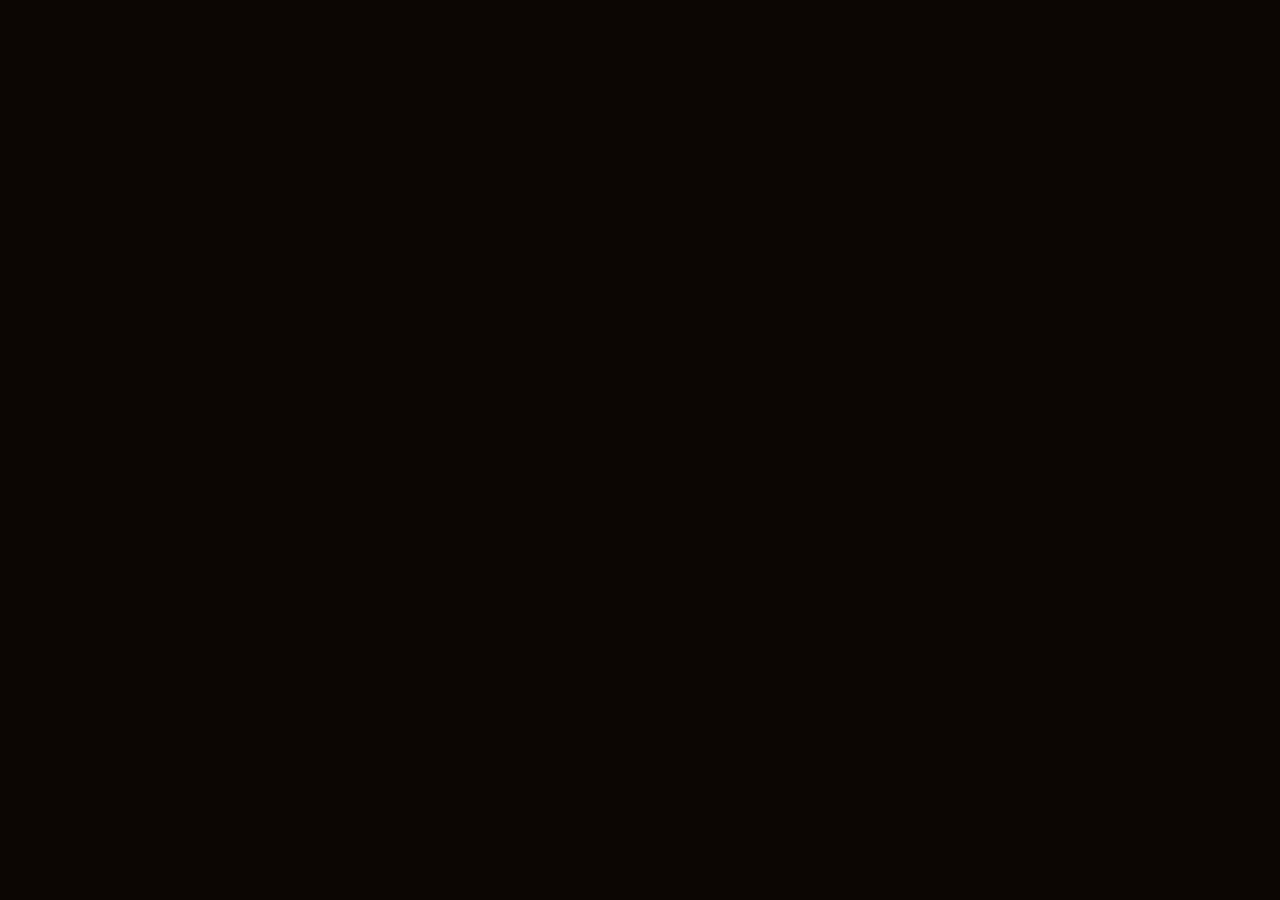
==== index.html @ 9061b219 "Add files via upload" ====
<!doctype html>
<html lang="fr">
<head>
<meta charset="utf-8">
<meta name="viewport" content="width=device-width, initial-scale=1">
<title>Dragon Ball Arena</title>
<link rel="preconnect" href="https://fonts.googleapis.com">
<link rel="preconnect" href="https://fonts.gstatic.com" crossorigin>
<link href="https://fonts.googleapis.com/css2?family=Pixelify+Sans:wght@400..700&family=Silkscreen:wght@400;700&display=swap" rel="stylesheet">
<link rel="icon" href="data:,">
<link rel="stylesheet" href="style.css">
</head>
<body>
<div id="wrap"><canvas id="game" width="960" height="540"></canvas></div>
<script src="js/data.js"></script>
<script src="js/game.js"></script>
</body>
</html>
---- style.css ----
html,body{margin:0;height:100%;background:#0c0603;overflow:hidden}
#wrap{width:100vw;height:100vh;display:flex;align-items:center;justify-content:center;background:#0c0603}
#game{width:min(100vw,calc(100vh*16/9));height:auto;aspect-ratio:16/9;image-rendering:pixelated;image-rendering:crisp-edges;display:block;outline:none}
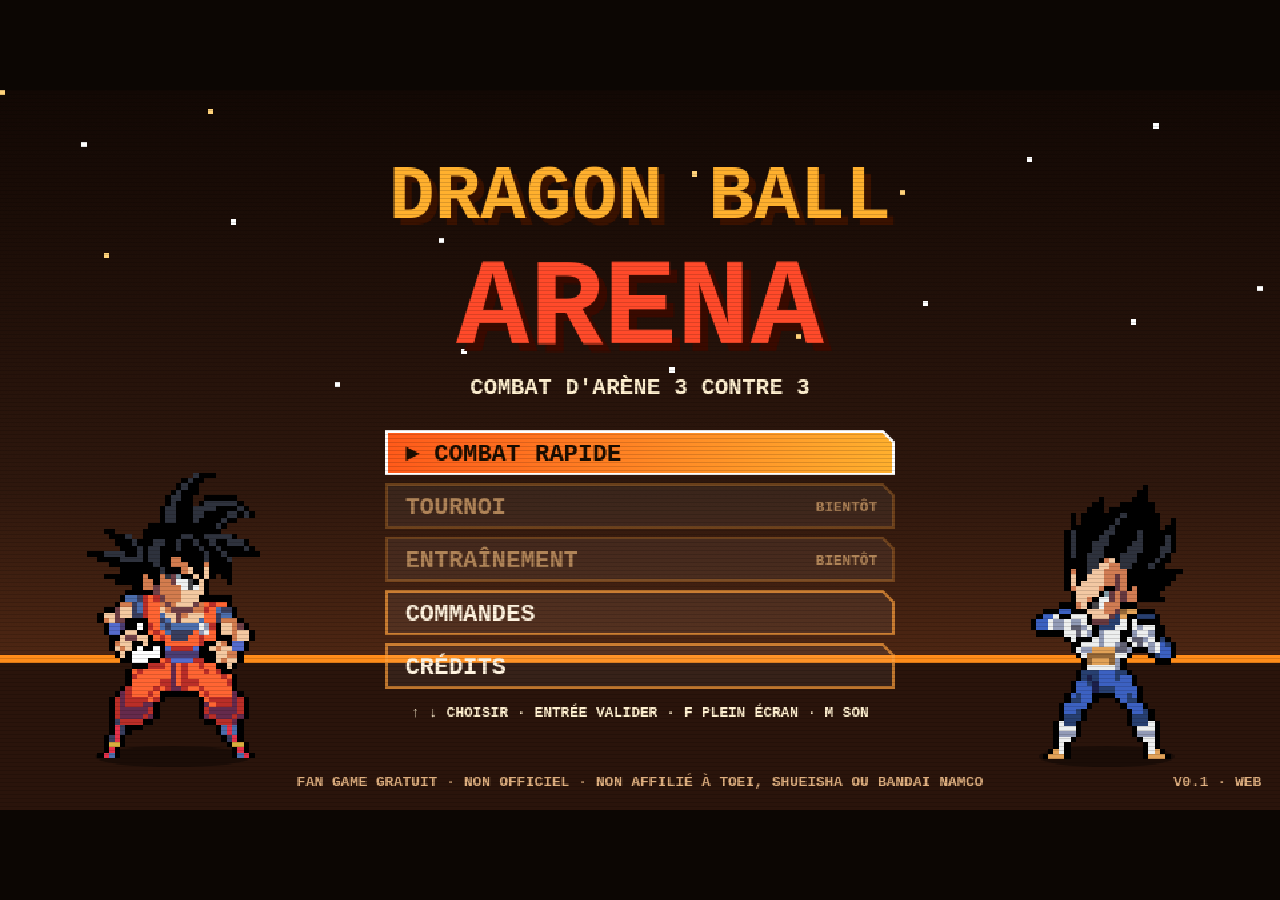
==== commit ad71bc5e: "Animations d'attaque avec les vrais sprites (combo, ki, ultime, garde, dégâts, KO) Co-Authored-By: C" ====
--- a/index.html
+++ b/index.html
@@ -13,6 +13,7 @@
 <body>
 <div id="wrap"><canvas id="game" width="960" height="540"></canvas></div>
 <script src="js/data.js"></script>
+<script src="js/frames.js"></script>
 <script src="js/game.js"></script>
 </body>
 </html>
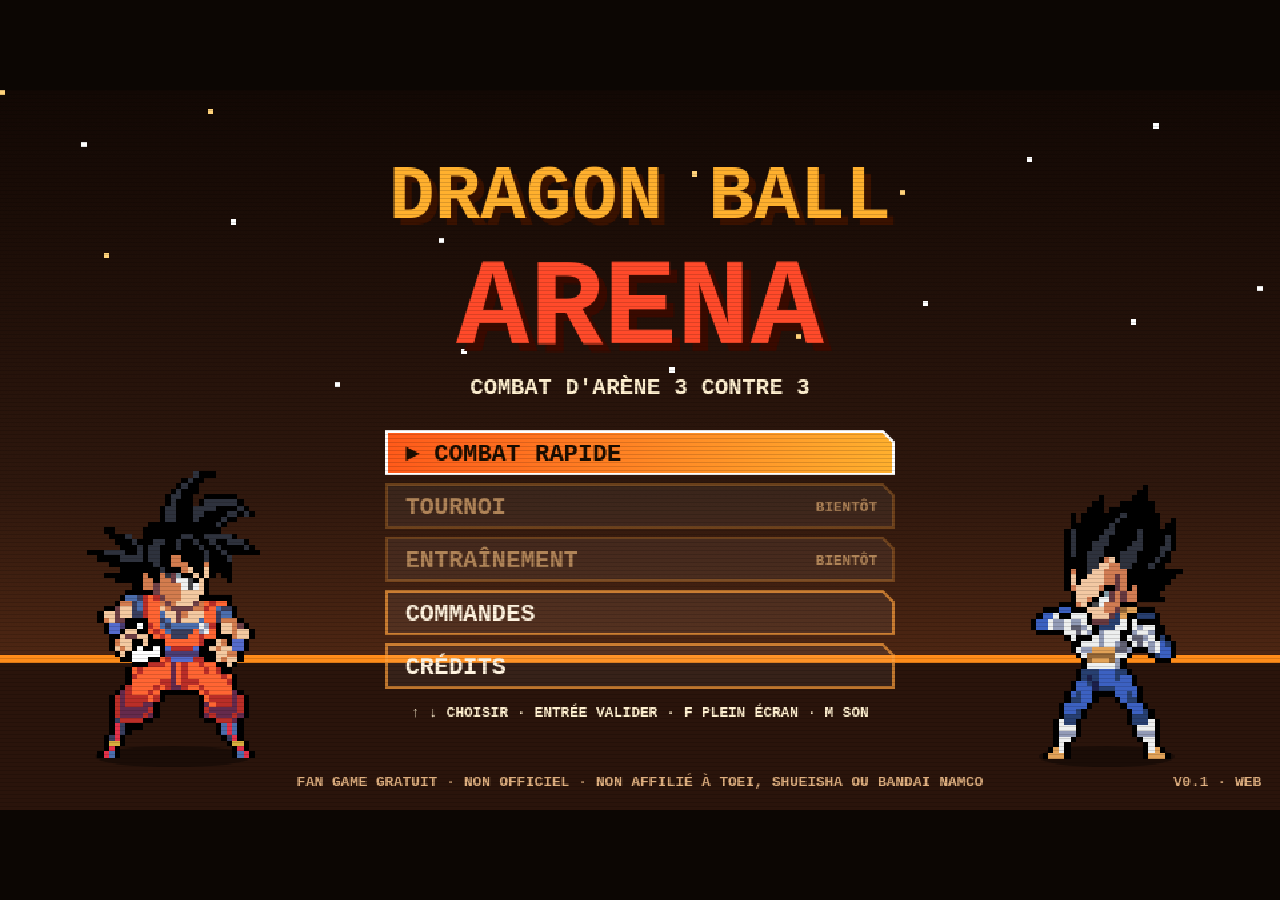
==== commit ca113044: "Sons : voix des combattants (GBA) et effets sonores (DS Supersonic Warriors 2), page de test Co-Auth" ====
--- a/index.html
+++ b/index.html
@@ -14,6 +14,8 @@
 <div id="wrap"><canvas id="game" width="960" height="540"></canvas></div>
 <script src="js/data.js"></script>
 <script src="js/frames.js"></script>
+<script src="js/voices.js"></script>
+<script src="js/sfxmap.js"></script>
 <script src="js/game.js"></script>
 </body>
 </html>
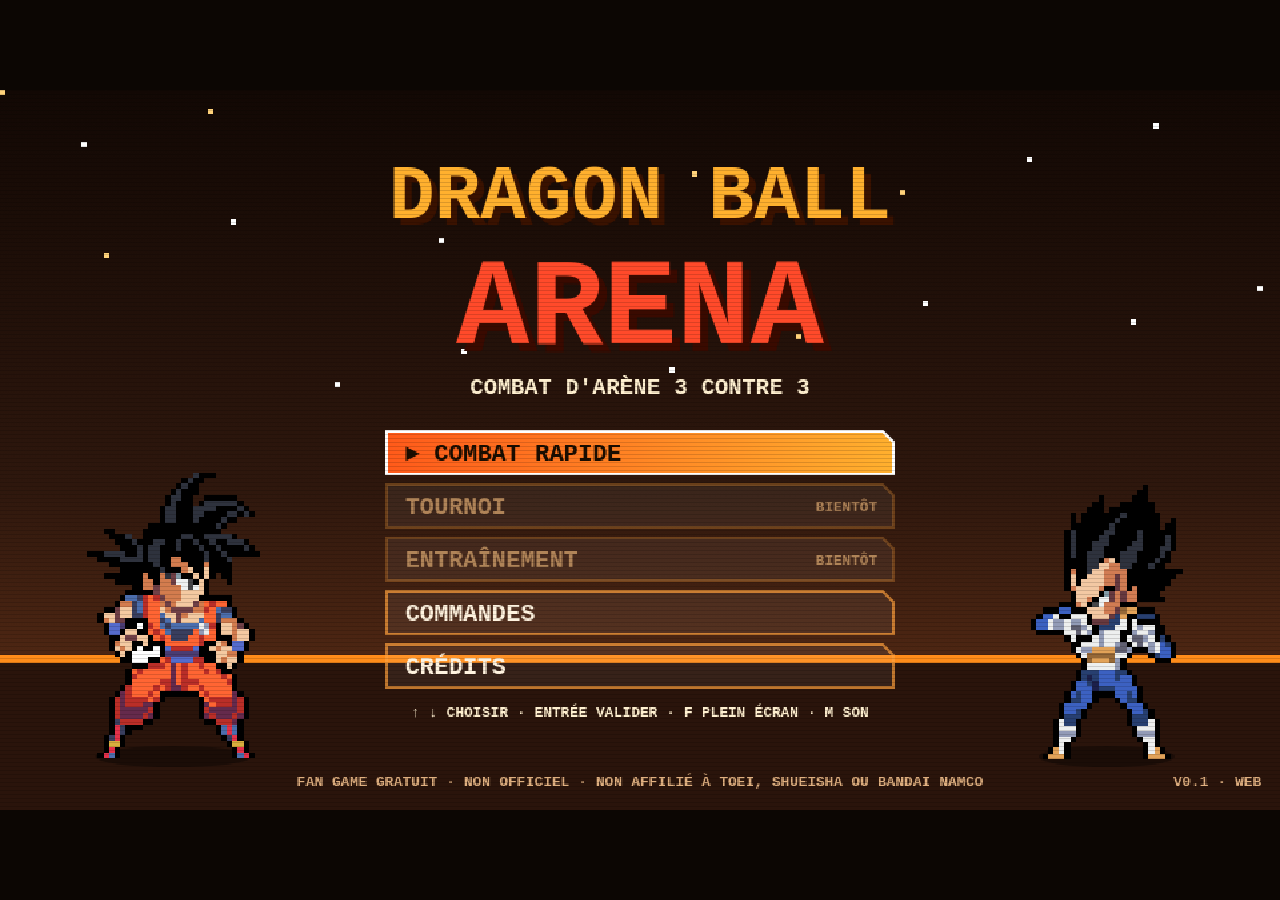
==== commit 836e7cfd: "Formes Super Saiyan avec les vrais sprites des planches : SSJ, SSJ2 et SSJ3 (Goku), Trunks de base l" ====
--- a/index.html
+++ b/index.html
@@ -14,6 +14,7 @@
 <div id="wrap"><canvas id="game" width="960" height="540"></canvas></div>
 <script src="js/data.js"></script>
 <script src="js/frames.js"></script>
+<script src="js/forms.js"></script>
 <script src="js/voices.js"></script>
 <script src="js/sfxmap.js"></script>
 <script src="js/game.js"></script>
